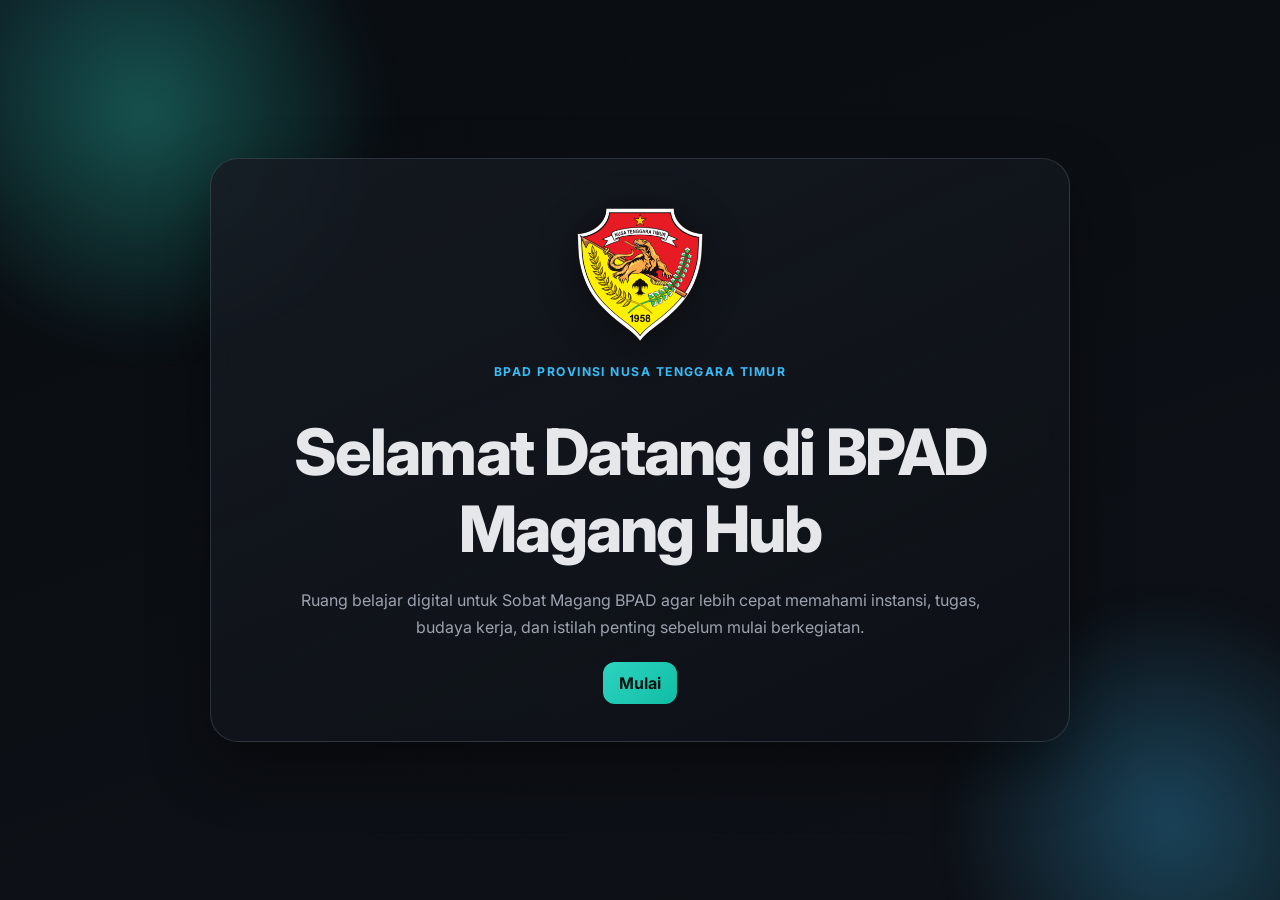
==== index.html @ ac59b92c "feat: initial BPAD Magang Hub MVP" ====
<!doctype html>
<html lang="id">
  <head>
    <meta charset="UTF-8" />
    <meta name="viewport" content="width=device-width, initial-scale=1.0" />
    <title>BPAD Magang Hub - Welcome</title>
    <link rel="preconnect" href="https://fonts.googleapis.com" />
    <link rel="preconnect" href="https://fonts.gstatic.com" crossorigin />
    <link
      href="https://fonts.googleapis.com/css2?family=Inter:wght@400;500;600;700;800&display=swap"
      rel="stylesheet"
    />
    <link rel="stylesheet" href="./styles.css" />
  </head>
  <body>
    <main>
      <section id="welcome-screen" class="screen active">
        <div class="hero-glow"></div>
        <div class="hero-content">
          <img class="brand-logo hero-logo" src="./logo.png" alt="Logo BPAD" />
          <p class="eyebrow">BPAD Provinsi Nusa Tenggara Timur</p>
          <h1>Selamat Datang di BPAD Magang Hub</h1>
          <p>
            Ruang belajar digital untuk Sobat Magang BPAD agar lebih cepat memahami
            instansi, tugas, budaya kerja, dan istilah penting sebelum mulai berkegiatan.
          </p>
          <a href="./dashboard.html" class="btn btn-primary">Mulai</a>
        </div>
      </section>
    </main>
  </body>
</html>
---- styles.css ----
:root {
  --bg-0: #0b0f14;
  --bg-1: #0e1117;
  --panel: #161b22;
  --panel-soft: #1b2230;
  --line: rgba(148, 163, 184, 0.22);
  --line-strong: rgba(56, 189, 248, 0.45);
  --primary: #2dd4bf;
  --secondary: #38bdf8;
  --text: #e5e7eb;
  --muted: #9ca3af;
  --ok: #22c55e;
  --warn: #ef4444;
  --radius-lg: 20px;
  --radius-md: 14px;
  --shadow-lg: 0 25px 60px rgba(0, 0, 0, 0.45);
  --shadow-md: 0 12px 30px rgba(0, 0, 0, 0.34);
}

* {
  box-sizing: border-box;
}

html,
body {
  margin: 0;
  min-height: 100%;
  font-family: Inter, system-ui, -apple-system, Segoe UI, sans-serif;
  color: var(--text);
  background:
    radial-gradient(1200px 900px at -15% -25%, rgba(56, 189, 248, 0.13), transparent 52%),
    radial-gradient(1200px 900px at 120% 130%, rgba(45, 212, 191, 0.11), transparent 50%),
    linear-gradient(160deg, #090d12 0%, var(--bg-0) 35%, var(--bg-1) 100%);
}

body::before {
  content: "";
  position: fixed;
  inset: 0;
  pointer-events: none;
  background-image:
    linear-gradient(rgba(148, 163, 184, 0.06) 1px, transparent 1px),
    linear-gradient(90deg, rgba(148, 163, 184, 0.05) 1px, transparent 1px);
  background-size: 52px 52px;
  mask-image: radial-gradient(circle at center, black 25%, transparent 80%);
  opacity: 0.18;
}

main {
  min-height: 100dvh;
}

h1,
h2,
h3,
h4 {
  margin: 0;
  line-height: 1.2;
}

h1 {
  font-weight: 800;
}

h2,
h3,
h4 {
  font-weight: 700;
}

p,
li {
  color: var(--muted);
  line-height: 1.68;
}

ul,
ol {
  margin: 0;
  padding-left: 1.05rem;
}

.screen {
  display: none;
  padding: 2rem;
}

.screen.active {
  display: block;
}

#welcome-screen {
  min-height: 100dvh;
  display: grid;
  place-items: center;
  position: relative;
  overflow: hidden;
}

#welcome-screen::before,
#welcome-screen::after {
  content: "";
  position: absolute;
  border-radius: 999px;
  filter: blur(18px);
}

#welcome-screen::before {
  width: 34rem;
  height: 34rem;
  background: radial-gradient(circle, rgba(45, 212, 191, 0.35), transparent 62%);
  top: -10rem;
  left: -8rem;
  animation: drift 10s ease-in-out infinite;
}

#welcome-screen::after {
  width: 30rem;
  height: 30rem;
  background: radial-gradient(circle, rgba(56, 189, 248, 0.3), transparent 65%);
  right: -8rem;
  bottom: -10rem;
  animation: drift 12s ease-in-out infinite reverse;
}

.hero-glow {
  display: none;
}

.hero-content {
  position: relative;
  z-index: 1;
  max-width: 860px;
  text-align: center;
  background: linear-gradient(155deg, rgba(22, 27, 34, 0.85), rgba(14, 17, 23, 0.6));
  border: 1px solid var(--line);
  border-radius: 28px;
  box-shadow: var(--shadow-lg);
  padding: clamp(1.5rem, 4vw, 3rem);
  backdrop-filter: blur(10px);
  animation: rise 0.6s ease;
}

.hero-content h1 {
  margin-top: 0.7rem;
  font-size: clamp(2rem, 5vw, 4.4rem);
  letter-spacing: -0.03em;
}

.hero-content p {
  max-width: 700px;
  margin: 1.2rem auto 2rem;
}

.brand-logo {
  display: block;
  object-fit: contain;
  filter: drop-shadow(0 8px 20px rgba(0, 0, 0, 0.4));
}

.hero-logo {
  width: clamp(84px, 11vw, 128px);
  margin: 0 auto 0.8rem;
}

.eyebrow {
  letter-spacing: 0.12em;
  text-transform: uppercase;
  color: var(--secondary);
  font-size: 0.76rem;
  font-weight: 700;
}

#dashboard-screen {
  max-width: 1180px;
  margin: 0 auto;
  padding-top: 1.2rem;
  padding-bottom: 3rem;
}

.topbar {
  display: flex;
  justify-content: space-between;
  align-items: center;
  gap: 1rem;
  position: sticky;
  top: 0.8rem;
  z-index: 10;
}

.brand-block {
  display: flex;
  align-items: center;
  gap: 0.8rem;
}

.top-logo {
  width: 52px;
  height: 52px;
}

.panel {
  background: linear-gradient(165deg, rgba(22, 27, 34, 0.94), rgba(14, 17, 23, 0.86));
  border: 1px solid var(--line);
  border-radius: var(--radius-lg);
  box-shadow: var(--shadow-md);
  padding: 1.25rem;
  margin-bottom: 1rem;
  backdrop-filter: blur(8px);
}

.tabs {
  display: grid;
  grid-template-columns: repeat(4, minmax(0, 1fr));
  gap: 0.7rem;
  margin-bottom: 1rem;
  position: sticky;
  top: 6.6rem;
  z-index: 9;
}

.tab-btn {
  background: linear-gradient(150deg, #101826, #0f172a);
  border: 1px solid rgba(71, 85, 105, 0.55);
  color: var(--text);
  border-radius: 14px;
  padding: 0.78rem 0.8rem;
  font-weight: 700;
  cursor: pointer;
  transition: 0.25s ease;
}

.tab-btn:hover {
  transform: translateY(-1px);
  border-color: rgba(45, 212, 191, 0.5);
}

.tab-btn.active {
  background: linear-gradient(140deg, rgba(45, 212, 191, 0.2), rgba(56, 189, 248, 0.22));
  border-color: var(--line-strong);
  box-shadow: inset 0 0 0 1px rgba(229, 231, 235, 0.08);
}

.tab-panel {
  display: none;
  animation: fadeSlide 0.32s ease;
}

.tab-panel.active {
  display: block;
}

.panel h3 {
  font-size: clamp(1.1rem, 2vw, 1.35rem);
  margin-bottom: 0.7rem;
}

.panel h4 {
  margin-top: 1rem;
  margin-bottom: 0.5rem;
  color: #c8d4e5;
  font-size: 1rem;
}

#tab-pengenalan .panel:nth-child(2) {
  border-color: rgba(56, 189, 248, 0.35);
}

#tab-pengenalan .panel:nth-child(3) {
  border-color: rgba(45, 212, 191, 0.35);
}

#tab-pengenalan .panel:nth-child(4) {
  border-color: rgba(56, 189, 248, 0.28);
}

.history-list {
  display: grid;
  gap: 0.45rem;
  padding-left: 1.2rem;
}

.history-list li {
  padding: 0.55rem 0.68rem;
  border: 1px solid rgba(56, 189, 248, 0.16);
  border-radius: 10px;
  background: rgba(11, 16, 24, 0.55);
}

.region-grid {
  display: grid;
  gap: 0.5rem;
  grid-template-columns: repeat(auto-fit, minmax(235px, 1fr));
}

.region-grid p {
  margin: 0;
  padding: 0.62rem 0.72rem;
  border-radius: 10px;
  border: 1px solid rgba(56, 189, 248, 0.2);
  background: linear-gradient(155deg, rgba(13, 18, 27, 0.82), rgba(10, 14, 22, 0.72));
}

.region-grid strong {
  color: var(--text);
  font-weight: 700;
}

.section-head {
  display: flex;
  justify-content: space-between;
  align-items: flex-end;
  gap: 1rem;
  margin-bottom: 0.9rem;
}

.section-head p {
  margin: 0.4rem 0 0;
}

.doc-grid {
  display: grid;
  grid-template-columns: repeat(auto-fit, minmax(250px, 1fr));
  gap: 0.95rem;
}

.doc-card {
  border-radius: 16px;
  border: 1px solid rgba(56, 189, 248, 0.24);
  padding: 1rem;
  background: linear-gradient(165deg, rgba(18, 25, 37, 0.88), rgba(10, 14, 23, 0.86));
  transition: 0.24s ease;
}

.doc-card:hover {
  transform: translateY(-4px);
  border-color: rgba(45, 212, 191, 0.55);
  box-shadow: 0 12px 24px rgba(45, 212, 191, 0.16);
}

.doc-title {
  font-size: 1.05rem;
  margin-bottom: 0.45rem;
}

.doc-desc {
  margin: 0 0 0.95rem;
  min-height: 58px;
}

.doc-actions {
  display: flex;
}

.btn {
  border: none;
  border-radius: 12px;
  padding: 0.68rem 1rem;
  font-weight: 700;
  cursor: pointer;
  text-decoration: none;
  transition: 0.2s ease;
}

.btn:hover {
  transform: translateY(-1px);
  filter: brightness(1.07);
}

.btn-primary {
  background: linear-gradient(135deg, var(--primary), #11bda6);
  color: #03130f;
}

.btn-ghost {
  background: linear-gradient(150deg, #1f2937, #17202f);
  color: var(--text);
  border: 1px solid rgba(156, 163, 175, 0.35);
}

.game-panel {
  border-color: rgba(45, 212, 191, 0.28);
}

.quiz-box {
  margin-top: 0.7rem;
  border: 1px solid rgba(56, 189, 248, 0.2);
  background: rgba(10, 15, 23, 0.68);
  border-radius: 16px;
  padding: 1rem;
}

.quiz-progress,
.quiz-feedback,
.quiz-score {
  margin: 0.45rem 0 0;
}

.quiz-options {
  display: grid;
  gap: 0.58rem;
  margin-top: 0.8rem;
}

.quiz-option {
  text-align: left;
  width: 100%;
}

.quiz-option.correct {
  border-color: rgba(34, 197, 94, 0.76);
  color: #bbf7d0;
}

.quiz-option.wrong {
  border-color: rgba(239, 68, 68, 0.76);
  color: #fecaca;
}

.quiz-actions {
  display: flex;
  gap: 0.6rem;
  margin-top: 0.85rem;
}

@keyframes drift {
  0%,
  100% {
    transform: translate3d(0, 0, 0) scale(1);
  }
  50% {
    transform: translate3d(0, 14px, 0) scale(1.05);
  }
}

@keyframes rise {
  from {
    opacity: 0;
    transform: translateY(14px);
  }
  to {
    opacity: 1;
    transform: translateY(0);
  }
}

@keyframes fadeSlide {
  from {
    opacity: 0;
    transform: translateY(10px);
  }
  to {
    opacity: 1;
    transform: translateY(0);
  }
}

@media (max-width: 920px) {
  .screen {
    padding: 1.1rem;
  }

  .topbar {
    position: static;
  }

  .tabs {
    top: 0;
    position: static;
    grid-template-columns: repeat(2, minmax(0, 1fr));
  }

  .section-head {
    align-items: flex-start;
  }

  .hero-content {
    text-align: left;
  }

  .hero-logo {
    margin-left: 0;
    margin-right: 0;
  }

  .hero-content p {
    margin-left: 0;
    margin-right: 0;
  }
}

@media (max-width: 620px) {
  .tabs {
    grid-template-columns: 1fr;
  }

  .quiz-actions {
    flex-direction: column;
  }

  .quiz-actions .btn,
  .topbar .btn,
  .doc-actions .btn {
    width: 100%;
    text-align: center;
  }

  .brand-block {
    width: 100%;
  }

  .top-logo {
    width: 44px;
    height: 44px;
  }
}
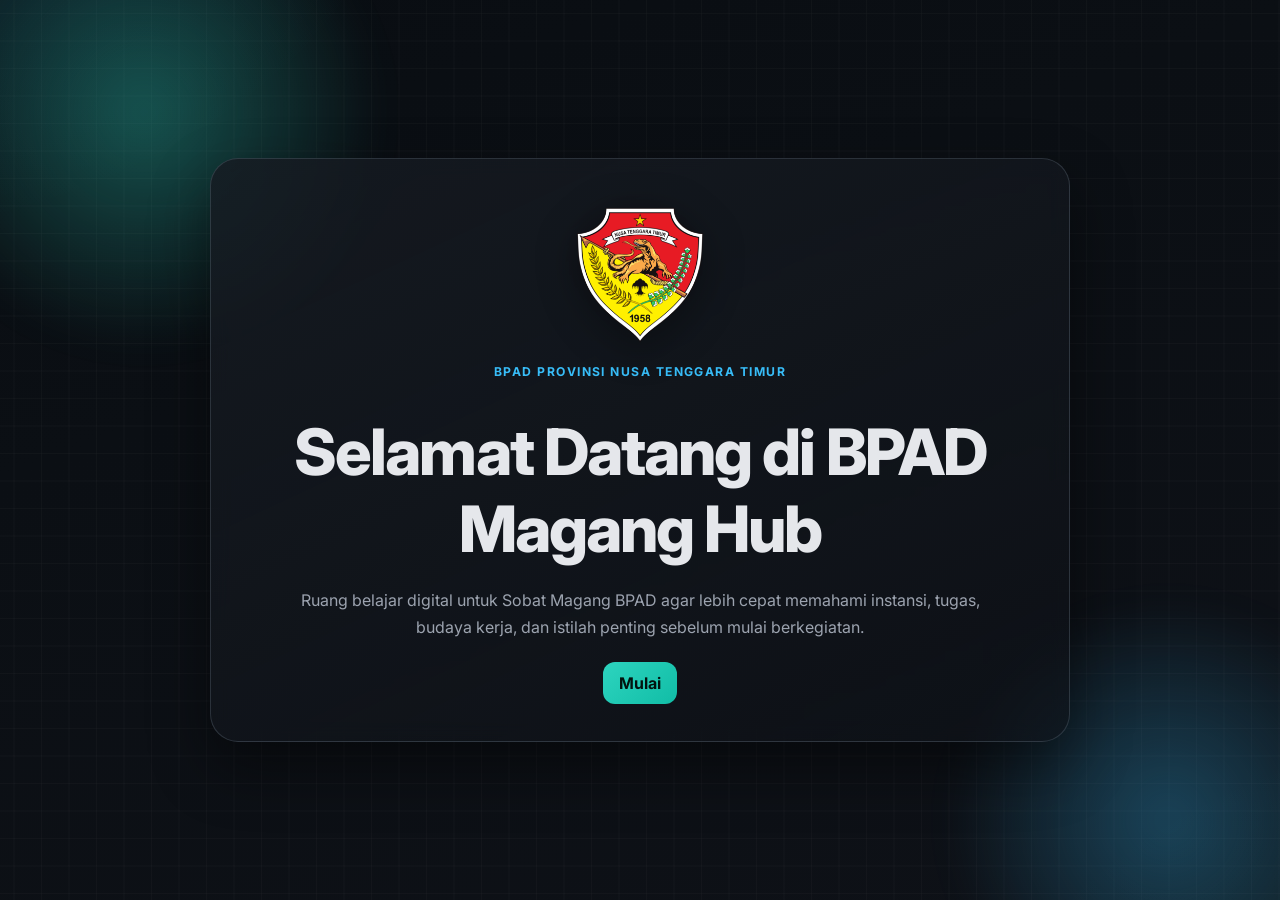
==== commit 9d5d5515: "Refine onboarding site and remove intern feature" ====
--- a/index.html
+++ b/index.html
@@ -10,6 +10,7 @@
       href="https://fonts.googleapis.com/css2?family=Inter:wght@400;500;600;700;800&display=swap"
       rel="stylesheet"
     />
+    <link rel="icon" type="image/jpeg" href="./fav.jpg" />
     <link rel="stylesheet" href="./styles.css" />
   </head>
   <body>
@@ -24,9 +25,48 @@
             Ruang belajar digital untuk Sobat Magang BPAD agar lebih cepat memahami
             instansi, tugas, budaya kerja, dan istilah penting sebelum mulai berkegiatan.
           </p>
-          <a href="./dashboard.html" class="btn btn-primary">Mulai</a>
+          <a id="start-btn" href="./dashboard.html" class="btn btn-primary">Mulai</a>
         </div>
       </section>
     </main>
+    <div id="page-loader" class="page-loader" aria-hidden="true">
+      <div class="loader-stack">
+        <img class="loader-logo" src="./logo.png" alt="Logo Pemprov NTT" />
+        <div class="spinner" aria-label="Memuat halaman">
+          <span></span>
+          <span></span>
+          <span></span>
+          <span></span>
+          <span></span>
+          <span></span>
+          <span></span>
+          <span></span>
+        </div>
+        <p class="loader-text">Memuat dashboard...</p>
+      </div>
+    </div>
+    <script>
+      const startBtn = document.getElementById('start-btn');
+      const pageLoader = document.getElementById('page-loader');
+      let isNavigating = false;
+
+      if (startBtn && pageLoader) {
+        startBtn.addEventListener('click', (event) => {
+          if (isNavigating) {
+            event.preventDefault();
+            return;
+          }
+
+          event.preventDefault();
+          isNavigating = true;
+          pageLoader.classList.add('active');
+          document.body.classList.add('loading');
+
+          setTimeout(() => {
+            window.location.href = startBtn.href;
+          }, 1200);
+        });
+      }
+    </script>
   </body>
 </html>
--- a/styles.css
+++ b/styles.css
@@ -38,12 +38,34 @@
   position: fixed;
   inset: 0;
   pointer-events: none;
+  --color: rgba(114, 114, 114, 0.3);
   background-image:
-    linear-gradient(rgba(148, 163, 184, 0.06) 1px, transparent 1px),
-    linear-gradient(90deg, rgba(148, 163, 184, 0.05) 1px, transparent 1px);
-  background-size: 52px 52px;
-  mask-image: radial-gradient(circle at center, black 25%, transparent 80%);
-  opacity: 0.18;
+    linear-gradient(
+      0deg,
+      transparent 24%,
+      var(--color) 25%,
+      var(--color) 26%,
+      transparent 27%,
+      transparent 74%,
+      var(--color) 75%,
+      var(--color) 76%,
+      transparent 77%,
+      transparent
+    ),
+    linear-gradient(
+      90deg,
+      transparent 24%,
+      var(--color) 25%,
+      var(--color) 26%,
+      transparent 27%,
+      transparent 74%,
+      var(--color) 75%,
+      var(--color) 76%,
+      transparent 77%,
+      transparent
+    );
+  background-size: 55px 55px;
+  opacity: 0.22;
 }
 
 main {
@@ -211,7 +233,7 @@
 
 .tabs {
   display: grid;
-  grid-template-columns: repeat(4, minmax(0, 1fr));
+  grid-template-columns: repeat(5, minmax(0, 1fr));
   gap: 0.7rem;
   margin-bottom: 1rem;
   position: sticky;
@@ -262,6 +284,91 @@
   font-size: 1rem;
 }
 
+.checklist-list li {
+  margin-bottom: 0.4rem;
+}
+
+.progress-card {
+  margin: 0.6rem 0 0.9rem;
+  padding: 0.8rem;
+  border: 1px solid rgba(56, 189, 248, 0.22);
+  border-radius: 12px;
+  background: rgba(10, 15, 23, 0.58);
+}
+
+.progress-text {
+  margin: 0 0 0.55rem;
+  color: #c6e5ff;
+  font-weight: 600;
+}
+
+.progress-bar {
+  width: 100%;
+  height: 10px;
+  border-radius: 999px;
+  overflow: hidden;
+  background: rgba(71, 85, 105, 0.36);
+}
+
+.progress-fill {
+  width: 0;
+  height: 100%;
+  border-radius: inherit;
+  background: linear-gradient(90deg, #2dd4bf, #38bdf8);
+  transition: width 0.25s ease;
+}
+
+.checklist-list {
+  list-style: none;
+  padding-left: 0;
+  display: grid;
+  gap: 0.55rem;
+}
+
+.checklist-item {
+  margin: 0;
+}
+
+.checklist-toggle {
+  display: flex;
+  align-items: flex-start;
+  gap: 0.55rem;
+  padding: 0.65rem 0.7rem;
+  border: 1px solid rgba(56, 189, 248, 0.2);
+  border-radius: 10px;
+  background: rgba(13, 18, 27, 0.72);
+  color: var(--text);
+}
+
+.checklist-toggle input {
+  margin-top: 0.18rem;
+  width: 16px;
+  height: 16px;
+  accent-color: #2dd4bf;
+}
+
+.faq-list {
+  display: grid;
+  gap: 0.65rem;
+}
+
+.faq-list details {
+  border: 1px solid rgba(56, 189, 248, 0.2);
+  border-radius: 10px;
+  background: rgba(11, 16, 24, 0.58);
+  padding: 0.7rem 0.8rem;
+}
+
+.faq-list summary {
+  cursor: pointer;
+  color: var(--text);
+  font-weight: 600;
+}
+
+.faq-list details p {
+  margin: 0.55rem 0 0;
+}
+
 #tab-pengenalan .panel:nth-child(2) {
   border-color: rgba(56, 189, 248, 0.35);
 }
@@ -346,6 +453,21 @@
 .doc-desc {
   margin: 0 0 0.95rem;
   min-height: 58px;
+}
+
+.doc-read-toggle {
+  display: flex;
+  align-items: center;
+  gap: 0.5rem;
+  margin-bottom: 0.85rem;
+  color: #d3e4f7;
+  font-size: 0.92rem;
+}
+
+.doc-read-checkbox {
+  width: 16px;
+  height: 16px;
+  accent-color: #2dd4bf;
 }
 
 .doc-actions {
@@ -378,6 +500,125 @@
   border: 1px solid rgba(156, 163, 175, 0.35);
 }
 
+.form-actions {
+  display: flex;
+  flex-wrap: wrap;
+  gap: 0.6rem;
+  align-items: center;
+  grid-column: 1 / -1;
+}
+
+.btn.btn-sm {
+  padding: 0.46rem 0.68rem;
+  border-radius: 10px;
+  font-size: 0.82rem;
+}
+
+body.loading {
+  overflow: hidden;
+}
+
+.page-loader {
+  position: fixed;
+  inset: 0;
+  display: grid;
+  place-items: center;
+  gap: 1.5rem;
+  background: rgba(8, 11, 17, 0.74);
+  backdrop-filter: blur(6px);
+  opacity: 0;
+  visibility: hidden;
+  transition: opacity 0.25s ease, visibility 0.25s ease;
+  z-index: 9999;
+}
+
+.page-loader.active {
+  opacity: 1;
+  visibility: visible;
+}
+
+.loader-stack {
+  display: flex;
+  flex-direction: column;
+  align-items: center;
+  gap: 1rem;
+}
+
+.loader-logo {
+  width: 82px;
+  height: 82px;
+  object-fit: contain;
+  filter: drop-shadow(0 10px 24px rgba(0, 0, 0, 0.45));
+  animation: floatLogo 2s ease-in-out infinite;
+}
+
+.loader-text {
+  margin: 0;
+  color: #dbe7f7;
+  font-weight: 600;
+}
+
+/* From Uiverse.io by satyamchaudharydev */
+.spinner {
+  position: relative;
+  width: 120px;
+  height: 60px;
+  display: flex;
+  justify-content: center;
+  align-items: center;
+  border-radius: 50%;
+}
+
+.spinner span {
+  position: absolute;
+  top: 50%;
+  left: var(--left);
+  width: 35px;
+  height: 7px;
+  background: #ffff;
+  animation: dominos 1s ease infinite;
+  box-shadow: 2px 2px 3px 0px black;
+}
+
+.spinner span:nth-child(1) {
+  --left: 80px;
+  animation-delay: 0.125s;
+}
+
+.spinner span:nth-child(2) {
+  --left: 70px;
+  animation-delay: 0.3s;
+}
+
+.spinner span:nth-child(3) {
+  left: 60px;
+  animation-delay: 0.425s;
+}
+
+.spinner span:nth-child(4) {
+  animation-delay: 0.54s;
+  left: 50px;
+}
+
+.spinner span:nth-child(5) {
+  animation-delay: 0.665s;
+  left: 40px;
+}
+
+.spinner span:nth-child(6) {
+  animation-delay: 0.79s;
+  left: 30px;
+}
+
+.spinner span:nth-child(7) {
+  animation-delay: 0.915s;
+  left: 20px;
+}
+
+.spinner span:nth-child(8) {
+  left: 10px;
+}
+
 .game-panel {
   border-color: rgba(45, 212, 191, 0.28);
 }
@@ -423,6 +664,47 @@
   margin-top: 0.85rem;
 }
 
+.site-footer {
+  margin-top: 1.4rem;
+  display: grid;
+  grid-template-columns: 1fr auto;
+  grid-template-areas:
+    "brand actions"
+    "copy copy";
+  align-items: center;
+  gap: 0.9rem 1rem;
+}
+
+.footer-brand {
+  display: flex;
+  align-items: center;
+  gap: 0.75rem;
+  grid-area: brand;
+}
+
+.footer-logo {
+  width: 42px;
+  height: 42px;
+}
+
+.footer-brand h4 {
+  margin: 0;
+}
+
+.footer-brand p {
+  margin: 0.2rem 0 0;
+  font-size: 0.95rem;
+}
+
+.footer-copy {
+  margin: 0;
+  font-size: 0.88rem;
+  color: #94a3b8;
+  grid-area: copy;
+  padding-top: 0.2rem;
+  border-top: 1px solid rgba(148, 163, 184, 0.2);
+}
+
 @keyframes drift {
   0%,
   100% {
@@ -452,6 +734,31 @@
   to {
     opacity: 1;
     transform: translateY(0);
+  }
+}
+
+@keyframes dominos {
+  50% {
+    opacity: 0.7;
+  }
+
+  75% {
+    -webkit-transform: rotate(90deg);
+    transform: rotate(90deg);
+  }
+
+  80% {
+    opacity: 1;
+  }
+}
+
+@keyframes floatLogo {
+  0%,
+  100% {
+    transform: translateY(0);
+  }
+  50% {
+    transform: translateY(-8px);
   }
 }
 
@@ -505,6 +812,17 @@
     text-align: center;
   }
 
+  .footer-brand {
+    align-items: flex-start;
+  }
+
+  .site-footer {
+    grid-template-columns: 1fr;
+    grid-template-areas:
+      "brand"
+      "copy";
+  }
+
   .brand-block {
     width: 100%;
   }
